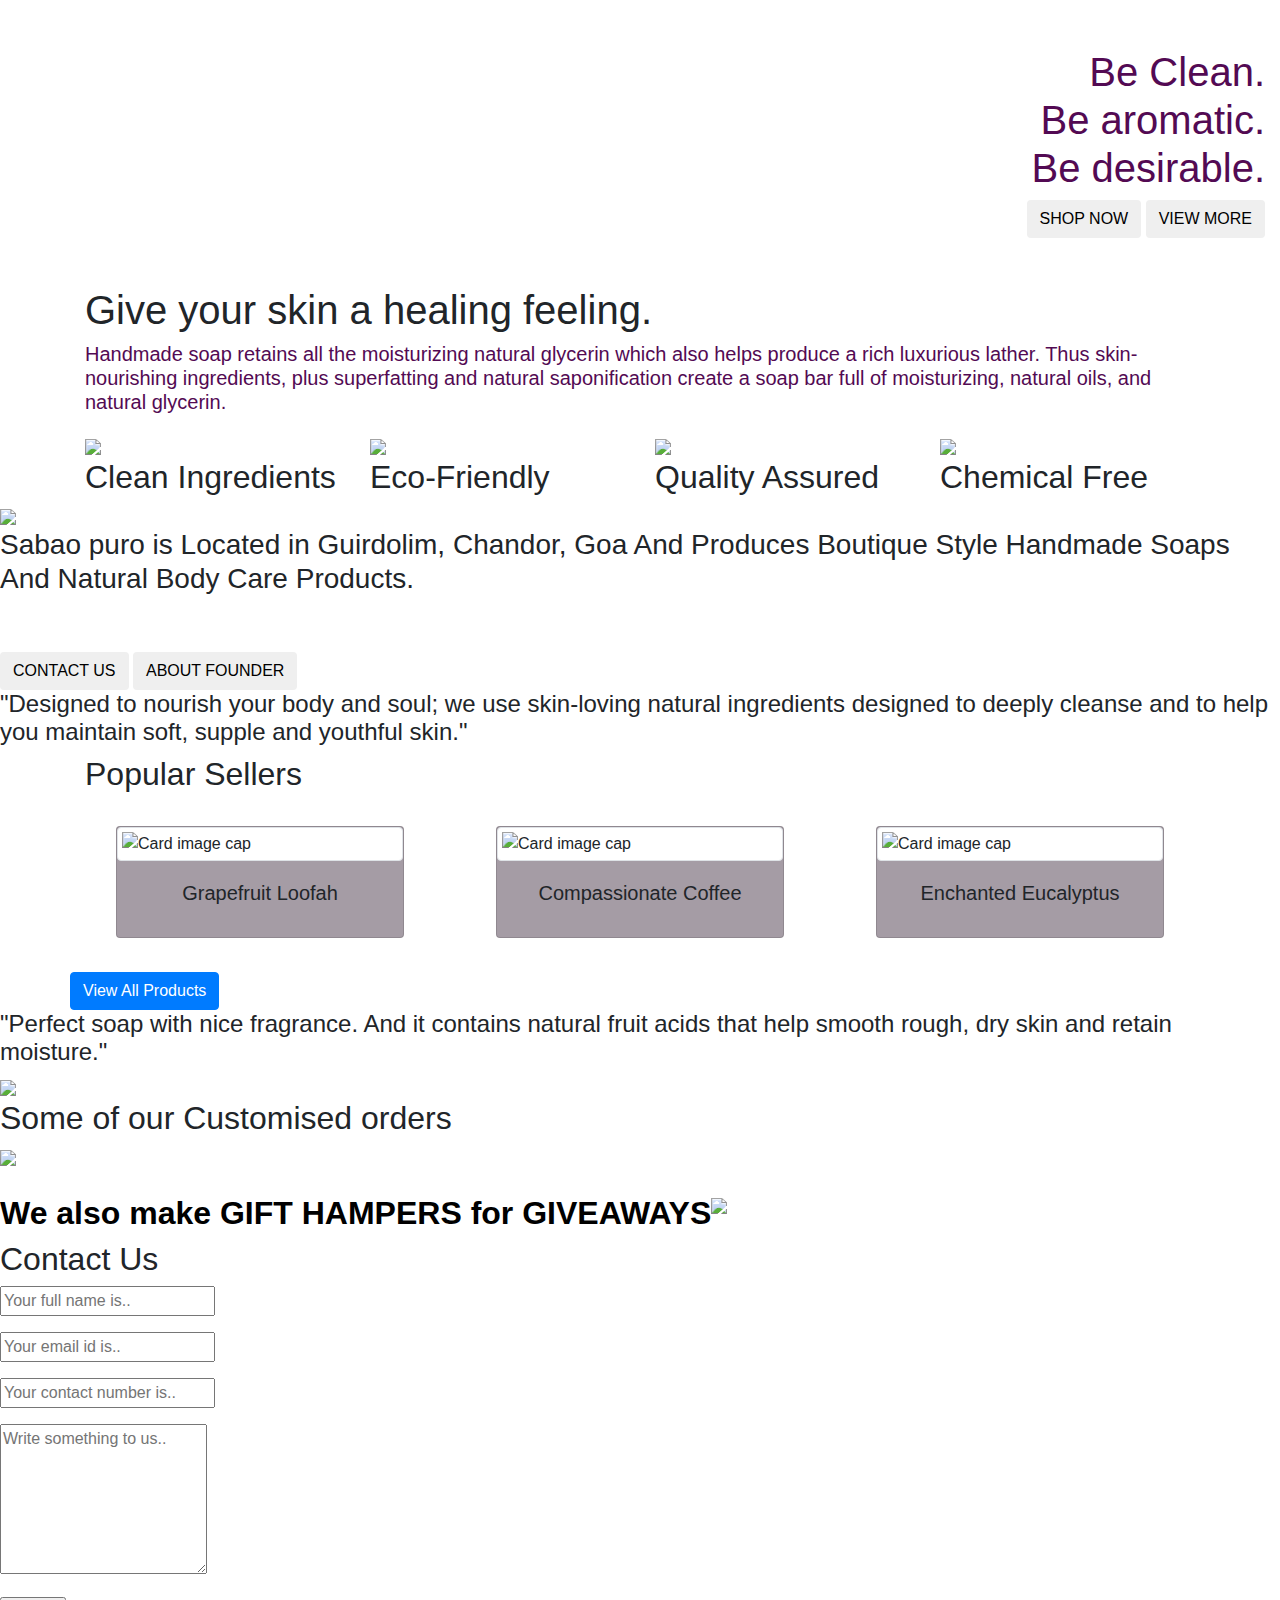
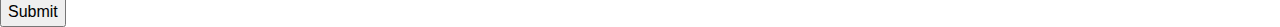
==== index.html @ 1218a459 "Update index.html" ====
<!DOCTYPE html>
<html>

<head>
    <meta charset="utf-8">
    <meta name="viewport" content="width=device-width, initial-scale=1, shrink-to-fit=no">
    <title> Sabão puro ❤</title>
    <link rel="icon" type="image/x-icon" href="Logo1-WithoutBg.png">
    <!-- CSS -->
    <link href="https://cdn.jsdelivr.net/npm/bootstrap@5.0.2/dist/css/bootstrap.min.css" rel="stylesheet"
        integrity="sha384-EVSTQN3/azprG1Anm3QDgpJLIm9Nao0Yz1ztcQTwFspd3yD65VohhpuuCOmLASjC" crossorigin="anonymous">
    <script src="https://cdn.jsdelivr.net/npm/bootstrap@5.0.2/dist/js/bootstrap.bundle.min.js"
        integrity="sha384-MrcW6ZMFYlzcLA8Nl+NtUVF0sA7MsXsP1UyJoMp4YLEuNSfAP+JcXn/tWtIaxVXM"
        crossorigin="anonymous"></script>

    <link rel="stylesheet" href="header_footer.css">
    <link rel="stylesheet" href="index.css">
    <!-- Bootstrap CSS -->
    <link rel="stylesheet" href="https://maxcdn.bootstrapcdn.com/bootstrap/4.0.0/css/bootstrap.min.css"
        integrity="sha384-Gn5384xqQ1aoWXA+058RXPxPg6fy4IWvTNh0E263XmFcJlSAwiGgFAW/dAiS6JXm" crossorigin="anonymous">


    <script src="https://code.jquery.com/jquery-3.5.1.min.js"></script>

    <script src="https://code.jquery.com/jquery-1.10.2.js"></script>

    <script>
        $(document).ready(function ()
        {
            $("#myModal").modal('show');

            $("#closing").click(function ()
            {
                $("#myModal").modal('hide');
            });

            $(function ()
            {
                $("#nav-placeholder").load("header.html");
                $("#footer-placeholder").load("footer.html");
            });
        });

    </script>
</head>

<body>


    <div id="nav-placeholder"></div>



    <!-- Modal -->
    <div id="myModal" class="modal fade">
        <div class="modal-dialog">
            <div class="modal-content">
                <div class="modal-header">
                    <button type="button" class="close" data-dismiss="modal" id="closing">&times;</button>
                </div>
                <div class="modal-body">
                    <img src="pop up.jpg" class="img-fluid" style="width: 500px;">
                </div>
            </div>
        </div>
    </div>


    <div id="promo" style="background: url('soap_bg.jpg'); ">
        <div class="container-fluid py-5"
            style="border-radius: 20px;border-width: 20px;border-style: none; text-align:right;">
            <h1 class="jumb-heading" style="  color:rgb(83, 10, 83); ">Be Clean.<br class="hiding">Be aromatic.
                <br> Be
                desirable.
            </h1>
            <a href="All_Products.html"><button type="button" class="btn">SHOP NOW</button></a>
            <a href="#products-third"><button type="button" class="btn">VIEW MORE</button></a>
        </div>

    </div>


    <section id="benefits">
        <div class="container">
            <h1 class="benefits-text">Give your skin a healing feeling.</h1>
            <h6 style="margin-bottom: 20px;  color:rgb(83, 10, 83); font-size:20px; font-weight:400;">Handmade soap
                retains all the
                moisturizing natural
                glycerin
                which also helps
                produce a rich luxurious
                lather. Thus skin-nourishing ingredients, plus superfatting and natural saponification create a soap
                bar
                full of moisturizing, natural oils, and natural glycerin.</h6>
            <div class="row">
                <div class="col-sm-3">
                    <img src="Capture12-removebg-preview.png">
                    <h2 class="benefits-small-text">Clean Ingredients</h2>
                </div>
                <div class="col-sm-3">
                    <img src="Capture13-removebg-preview.png">
                    <h2 class="benefits-small-text">Eco-Friendly</h2>
                </div>
                <div class="col-sm-3">
                    <img src="Capture14-removebg-preview.png">
                    <h2 class="benefits-small-text">Quality Assured</h2>
                </div>
                <div class="col-sm-3">
                    <img src="Capture15-removebg-preview.png">
                    <h2 class="benefits-small-text">Chemical Free</h2>
                </div>
            </div>
        </div>
    </section>


    <section id="products-first">
        <img src="Logo1-WithoutBg.png" class="img-fluid" style="width: 200px;">
        <h3 class="products-text">Sabao puro is Located in Guirdolim, Chandor, Goa And Produces Boutique Style
            Handmade
            Soaps And Natural Body
            Care
            Products.</h3><br><br>
        <a href="index.html#form"><button type="button" class="btn">CONTACT US</button></a>
        <a href="founder.html"><button type="button" class="btn">ABOUT FOUNDER</button></a>
    </section>

    <section id="products-second">
        <h4 class="products-small-text"><span class="inverted">"</span>Designed to nourish your body and soul; we
            use
            skin-loving natural
            ingredients
            designed to deeply cleanse
            and to
            help you maintain soft, supple and youthful skin.<span class="inverted">"</span></h4>
    </section>

    <section id="products-third">
        <div class="container">
            <h2 class="products-text">Popular Sellers</h2>
            <br>
            <div class="row">
                <div class="col-md-6 col-lg-4">
                    <div class="card related-cards"
                        style="width: 18rem; margin:auto; margin-bottom:10px; background-color:rgb(165, 156, 165);">
                        <img class="img-thumbnail" src="grapefruit loofah 1.PNG" alt="Card image cap">
                        <div class="card-body">
                            <h5 class="card-title" style="text-align:center;">Grapefruit Loofah</h5>
                        </div>
                    </div>
                </div>
                <div class="col-md-6 col-lg-4">
                    <div class="card related-cards"
                        style="width: 18rem; margin:auto; margin-bottom:10px; background-color:rgb(165, 156, 165);">
                        <img class="img-thumbnail" src="compassionate coffee 2.PNG" alt="Card image cap">
                        <div class="card-body">
                            <h5 class="card-title" style="text-align:center;">Compassionate Coffee</h5>
                        </div>
                    </div>
                </div>
                <div class="col-md-6 col-lg-4">
                    <div class="card related-cards"
                        style="width: 18rem; margin:auto; margin-bottom:10px; background-color:rgb(165, 156, 165);">
                        <img class="img-thumbnail" src="enchanted eucalyptus 1.PNG" alt="Card image cap">
                        <div class="card-body">
                            <h5 class="card-title" style="text-align:center;">Enchanted Eucalyptus</h5>
                        </div>
                    </div>
                </div>
            </div>
            <br>
            <div class="row ">
                <div class="text-center">
                    <a href="All_Products.html" class="btn btn-primary">View All Products</a>
                </div>
            </div>
        </div>
    </section>

    <section id="quote">
        <h4 class="products-small-text"><span class="inverted">"</span>Perfect soap with nice fragrance. And it
            contains
            natural fruit acids that help smooth rough, dry skin and retain moisture.<span class="inverted">"</span>
        </h4>
        <img src="logo_3-removebg-preview.png" class="img-fluid" style="width: 200px;">
    </section>

    <section id="carousel">
        <h2 class="products-text">Some of our Customised orders</h2>
        <div class="carousel slide " data-ride="carousel" data-interval="1500" data-pause="hover">
            <div class="carousel-inner">
                <div class="carousel-item active">
                    <img class="portfolio-image" src="1.PNG"><br><br>

                </div>
                <div class="carousel-item ">
                    <img class="portfolio-image" src="2.PNG"><br><br>

                </div>
                <div class="carousel-item ">
                    <img class="portfolio-image" src="4.PNG"><br><br>

                </div>
            </div>
        </div>
    </section>

    <section id="extra-images">
        <div class="row" style="margin: 0; padding:0;">
            <h2 class="products-text" style="color: black;"><b>We also make GIFT HAMPERS for GIVEAWAYS</b></h2>
            <div>
                <img class="img-extra img-fluid" src="3.PNG">
            </div>

        </div>
    </section>

    <section id="form">
        <h2 class="products-text">Contact Us</h2>
        <form>

            <p>
                <input type="text" id="name" placeholder="Your full name is.." required>
            </p>

            <p>
                <input type="text" id="email" placeholder="Your email id is.." required>
            </p>

            <p>
                <input type="text" id="phone" placeholder="Your contact number is.." required>
            </p>

            <p>
                <textarea id="subject" placeholder="Write something to us.." style="height:150px" required></textarea>
            </p>

            <input type="submit" value="Submit">

        </form>
        <div class="alert alert-info" role="alert" style="display: none;">
            Your message has been delivered😊!!
        </div>
    </section>


    <div id="footer-placeholder"></div>
    <!-- footer-->


    <!-- jQuery first, then Popper.js, then Bootstrap JS -->
    <script src="https://code.jquery.com/jquery-3.2.1.slim.min.js"
        integrity="sha384-KJ3o2DKtIkvYIK3UENzmM7KCkRr/rE9/Qpg6aAZGJwFDMVNA/GpGFF93hXpG5KkN" crossorigin="anonymous">
        </script>
    <script src="https://cdnjs.cloudflare.com/ajax/libs/popper.js/1.12.9/umd/popper.min.js"
        integrity="sha384-ApNbgh9B+Y1QKtv3Rn7W3mgPxhU9K/ScQsAP7hUibX39j7fakFPskvXusvfa0b4Q" crossorigin="anonymous">
        </script>
    <script src="https://maxcdn.bootstrapcdn.com/bootstrap/4.0.0/js/bootstrap.min.js"
        integrity="sha384-JZR6Spejh4U02d8jOt6vLEHfe/JQGiRRSQQxSfFWpi1MquVdAyjUar5+76PVCmYl" crossorigin="anonymous">
        </script>
    <script src="https://ajax.googleapis.com/ajax/libs/jquery/3.5.1/jquery.min.js"></script>

    <script>
        $(document).ready(function ()
        {
            $("form").submit(function (e)
            {
                e.preventDefault();
                $(".alert").show();
                $(".alert").fadeOut(3000);
                $("#name").val("");
                $("#email").val("");
                $("#phone").val("");
                $("#subject").val("");
            });

        });
    </script>

</body>

</html>
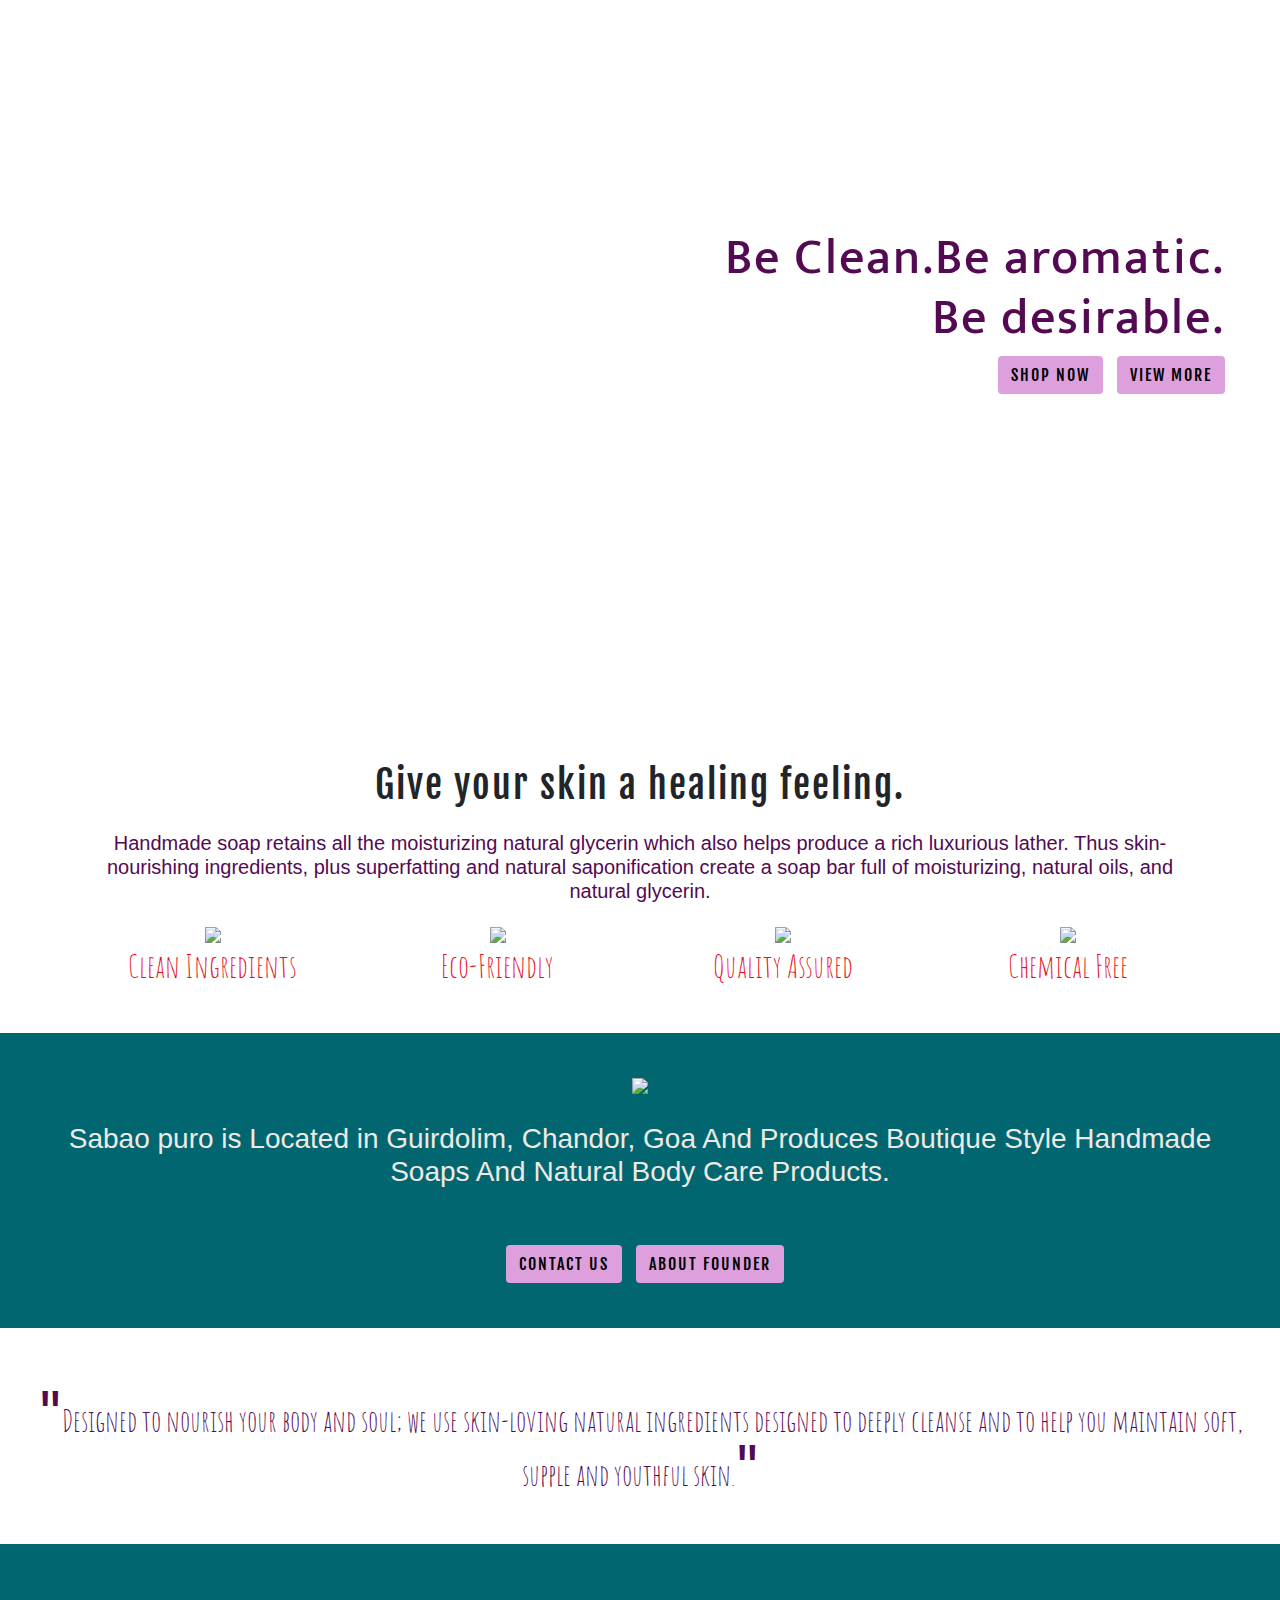
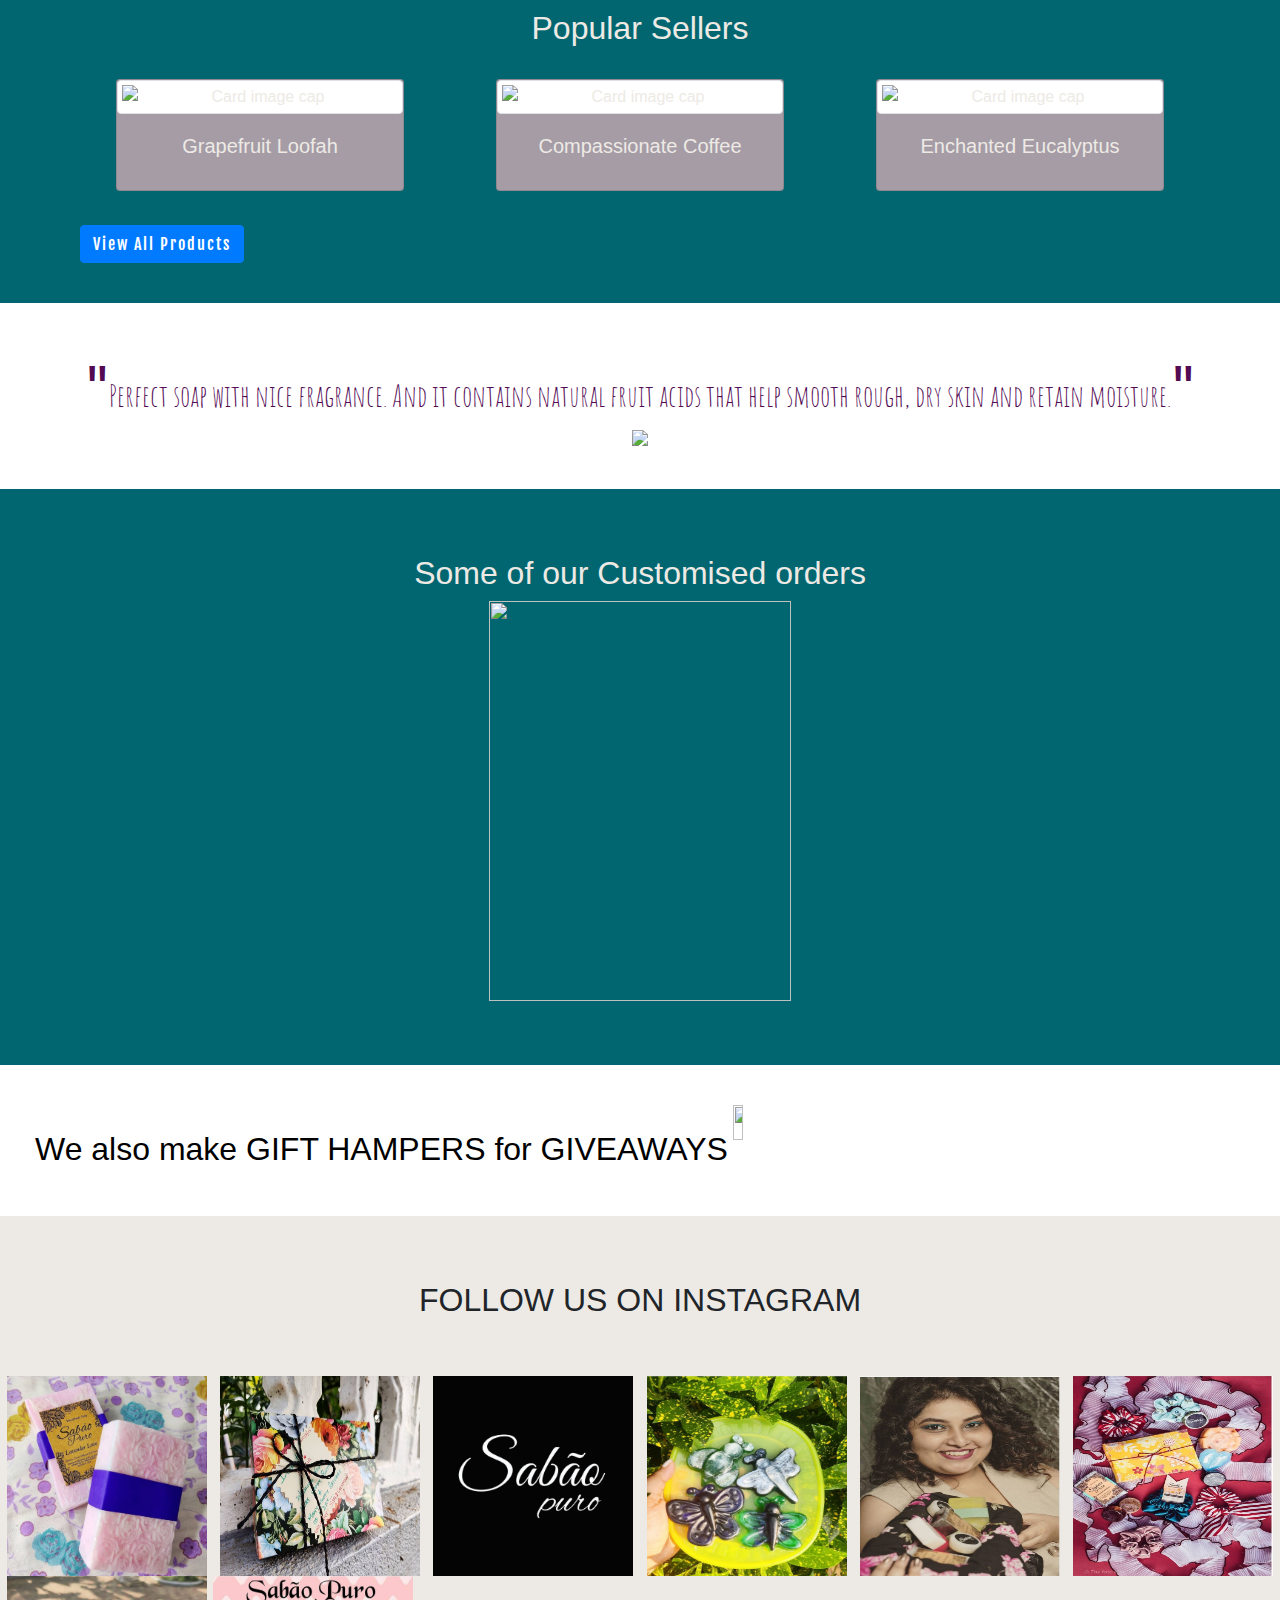
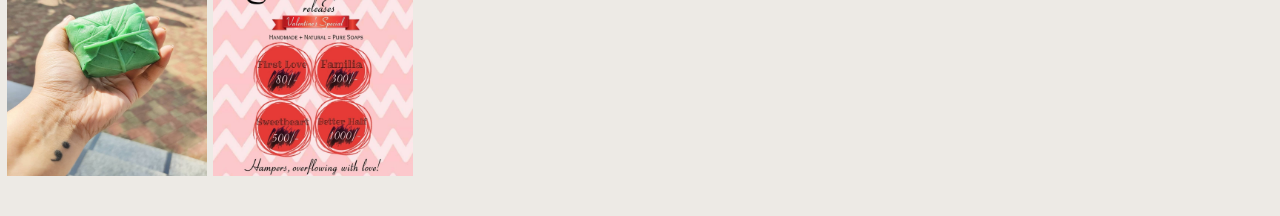
==== commit 63b3da96: "Add files via upload" ====
--- a/index.html
+++ b/index.html
@@ -18,6 +18,9 @@
     <!-- Bootstrap CSS -->
     <link rel="stylesheet" href="https://maxcdn.bootstrapcdn.com/bootstrap/4.0.0/css/bootstrap.min.css"
         integrity="sha384-Gn5384xqQ1aoWXA+058RXPxPg6fy4IWvTNh0E263XmFcJlSAwiGgFAW/dAiS6JXm" crossorigin="anonymous">
+
+
+
 
 
     <script src="https://code.jquery.com/jquery-3.5.1.min.js"></script>
@@ -121,8 +124,8 @@
             Soaps And Natural Body
             Care
             Products.</h3><br><br>
-        <a href="index.html#form"><button type="button" class="btn">CONTACT US</button></a>
-        <a href="founder.html"><button type="button" class="btn">ABOUT FOUNDER</button></a>
+        <a href="index.html#form"><button type="button" class="btn" style="margin-bottom: 5px;">CONTACT US</button></a>
+        <a href="founder.html"><button type="button" class="btn" style="margin-bottom: 5px;">ABOUT FOUNDER</button></a>
     </section>
 
     <section id="products-second">
@@ -215,34 +218,39 @@
         </div>
     </section>
 
-    <section id="form">
-        <h2 class="products-text">Contact Us</h2>
-        <form>
-
-            <p>
-                <input type="text" id="name" placeholder="Your full name is.." required>
-            </p>
-
-            <p>
-                <input type="text" id="email" placeholder="Your email id is.." required>
-            </p>
-
-            <p>
-                <input type="text" id="phone" placeholder="Your contact number is.." required>
-            </p>
-
-            <p>
-                <textarea id="subject" placeholder="Write something to us.." style="height:150px" required></textarea>
-            </p>
-
-            <input type="submit" value="Submit">
-
-        </form>
-        <div class="alert alert-info" role="alert" style="display: none;">
-            Your message has been delivered😊!!
-        </div>
-    </section>
-
+
+    <section id="gallery">
+        <h2 class="products-text">FOLLOW US ON INSTAGRAM</h2>
+        <div class="container-fluid" style="padding: 0 !important;">
+            <br><br>
+            <div class="row gallery" style="margin: 0px !important;">
+                <div class="col-lg-2 col-md-3 col-sm-3 col-6" style="padding: 0 !important;">
+                    <img src="ss 1.jpg" class="img-gallery">
+                </div>
+                <div class="col-lg-2 col-md-3 col-sm-3 col-6" style="padding: 0 !important;">
+                    <img src="ss 2.jpg" class="img-gallery">
+                </div>
+                <div class="col-lg-2 col-md-3 col-sm-3 col-6" style="padding: 0 !important;">
+                    <img src="ss 3.jpg" class="img-gallery">
+                </div>
+                <div class="col-lg-2 col-md-3 col-sm-3 col-6" style="padding: 0 !important;">
+                    <img src="ss 4.jpg" class="img-gallery">
+                </div>
+                <div class="col-lg-2 col-md-3 col-sm-3 col-6" style="padding: 0 !important;">
+                    <img src="ss 5.jpg" class="img-gallery">
+                </div>
+                <div class="col-lg-2 col-md-3 col-sm-3 col-6" style="padding: 0 !important;">
+                    <img src="ss 6.jpg" class="img-gallery">
+                </div>
+                <div class="col-lg-2 col-md-3 col-sm-3 col-6" style="padding: 0 !important;">
+                    <img src="ss 7.jpg" class="img-gallery">
+                </div>
+                <div class="col-lg-1 col-md-3 col-sm-3 col-6" style="padding: 0 !important;">
+                    <img src="ss 8.jpg" class="img-gallery ">
+                </div>
+            </div>
+        </div>
+    </section>
 
     <div id="footer-placeholder"></div>
     <!-- footer-->
@@ -259,7 +267,7 @@
         integrity="sha384-JZR6Spejh4U02d8jOt6vLEHfe/JQGiRRSQQxSfFWpi1MquVdAyjUar5+76PVCmYl" crossorigin="anonymous">
         </script>
     <script src="https://ajax.googleapis.com/ajax/libs/jquery/3.5.1/jquery.min.js"></script>
-
+    <script src="https://cdnjs.cloudflare.com/ajax/libs/baguettebox.js/1.11.1/baguetteBox.min.js"></script>
     <script>
         $(document).ready(function ()
         {
@@ -279,4 +287,4 @@
 
 </body>
 
-</html>
+</html>--- a/index.css
+++ b/index.css
@@ -0,0 +1,262 @@
+
+/* font-family: 'Amatic SC', cursive;
+font-family: 'Fjalla One', sans-serif; */
+
+@import url('https://fonts.googleapis.com/css2?family=Amatic+SC:wght@700&family=Fjalla+One&family=Mukta:wght@800&display=swap');
+
+
+#promo {
+  padding: 80px 40px 40px 40px!important;
+  background: url("soap_bg.jpg");
+  height: 700px !important;
+  background-repeat: no-repeat;
+  background-size: cover;
+}
+
+
+.jumb-heading{
+  font-family: 'Mukta', sans-serif;
+  letter-spacing: 2px;
+  font-size: 50px;
+  margin-top: 100px;
+}
+
+.btn{
+  font-family: 'Fjalla One', sans-serif;
+  letter-spacing: 2px;
+  margin: auto;
+  padding: 8px 20px;
+  background-color: plum;
+  margin-left: 10px;
+}
+
+#benefits{
+  background: url(images-bg.jpg);
+  background-repeat: no-repeat;
+  background-attachment: fixed;
+  background-size: cover;
+  background-size: 100% 100%;
+  padding:40px 35px; 
+  text-align:center;
+}
+
+.benefits-text{
+  font-family: 'Fjalla One', sans-serif;
+  margin: 45px 0px;
+  font-weight: 300;
+  letter-spacing: 2px;
+  line-height: 0.5px;
+  font-size:3vw;
+}
+
+.benefits-small-text{
+  font-family: 'Amatic SC', cursive;
+  color:#e60f21;
+}
+
+.hiding{
+  display: none;
+}
+
+
+#products-first{
+  background-color: #026670;
+  padding:40px 35px ; 
+  text-align:center;
+  color: #EDEAE5;
+}
+
+.products-text{
+  margin-top: 25px;
+  font-weight: lighter !important;
+}
+
+.products-small-text{
+  margin-top: 20px;
+  font-family: 'Amatic SC', cursive;
+  color:rgb(83, 10, 83);
+  font-size: 30px;
+  font-weight: 300 !important;
+}
+
+.inverted{
+  font-size:45px ;
+  font-family: 'Fjalla One', sans-serif;
+}
+
+
+#products-second{
+  background: url(images-bg.jpg);
+  background-repeat: no-repeat;
+  background-attachment: fixed;
+  background-size: cover;
+  padding:40px 35px ; 
+  text-align:center;
+  color: #EDEAE5;
+}
+
+#products-third{
+  background-color: #026670;
+  padding:40px 35px ; 
+  text-align:center;
+  color: #EDEAE5;
+}
+
+#quote{
+  background: url(images-bg.jpg);
+  background-repeat: no-repeat;
+  background-attachment: fixed;
+  background-size: cover;
+  text-align:center;
+  padding:40px 35px ; 
+}
+
+#carousel{
+  text-align:center;
+  padding:40px 35px ; 
+  background-color: #026670;
+  color: #EDEAE5;
+}
+
+.portfolio-image{
+  width:50%;
+  height:400px;
+}
+
+#extra-images{
+  text-align:center !important;
+  padding:40px 35px ; 
+  background: url(images-bg.jpg);
+  background-repeat: no-repeat;
+  background-attachment: fixed;
+  background-size: cover;
+  color: #EDEAE5;
+  background-size: 100% 100%;
+  
+}
+
+.img-extra{
+  width: 70%;
+  height: 70% !important;
+}
+
+#gallery{
+  text-align: center;
+  padding:40px 0px; 
+  background-color: #EDEAE5;
+}
+
+.img-gallery{
+  width: 200px;
+  height: 200px;
+}
+
+@media(max-width:1200px){
+  .img-gallery{
+    width: 170px;
+    height: 170px;
+  }
+}
+
+input, textarea{
+  width: 60% !important;
+}
+
+@media (max-width: 990px) {
+  #products-third{
+    padding:40px 10px; 
+  }
+  #carousel{
+    padding:40px 10px; 
+
+  }
+  .portfolio-image{
+    width:100%;
+  }
+
+  input, textarea{
+    width: 90% !important;
+  }
+
+  .img-gallery{
+    width: 190px;
+    height: 190px;
+  }
+}
+
+
+@media(max-width : 770px){
+  .benefits-text{
+    font-weight: 500;
+    font-size: 22px;
+    letter-spacing: 1px;
+  }
+  #benefits, #product-first, #product-second, #product-third, #gallery, #extra-images, #carousel, #quote{
+    padding: 40px 10px;
+  }
+
+  #benefits{
+    background: linear-gradient(rgb(218, 87, 109), white);
+  }
+  .hiding{
+    display: block;
+  }
+  .jumb-heading{
+    letter-spacing: 2px;
+    font-size: 40px;
+  }
+
+  .img-gallery{
+    width: 150px;
+    height: 150px;
+  }
+}
+
+@media(max-width: 400px){
+  .jumb-heading{
+    font-size: 35px;
+  }
+}
+
+@media(max-width: 570px){
+  .img-gallery{
+    width: 200px;
+    height: 200px;
+  }
+}
+@media(max-width: 425px){
+  .img-gallery{
+    width: 170px;
+    height: 170px;
+  }
+}
+
+input[type=text], select, textarea {
+  width: 100%; /* Full width */
+  padding: 12px; /* Some padding */
+  border: 1px solid #ccc; /* Gray border */
+  border-radius: 4px; /* Rounded borders */
+  box-sizing: border-box; /* Make sure that padding and width stays in place */
+  margin-top: 6px; /* Add a top margin */
+  margin-bottom: 16px; /* Bottom margin */
+  resize: vertical /* Allow the user to vertically resize the textarea (not horizontally) */
+}
+
+/* Style the submit button with a specific background color etc */
+input[type=submit] {
+  background-color: #04AA6D;
+  color: white;
+  padding: 12px 20px;
+  border: none;
+  border-radius: 4px;
+  cursor: pointer;
+}
+
+/* When moving the mouse over the submit button, add a darker green color */
+input[type=submit]:hover {
+  background-color: #45a049;
+}
+
+
+
+
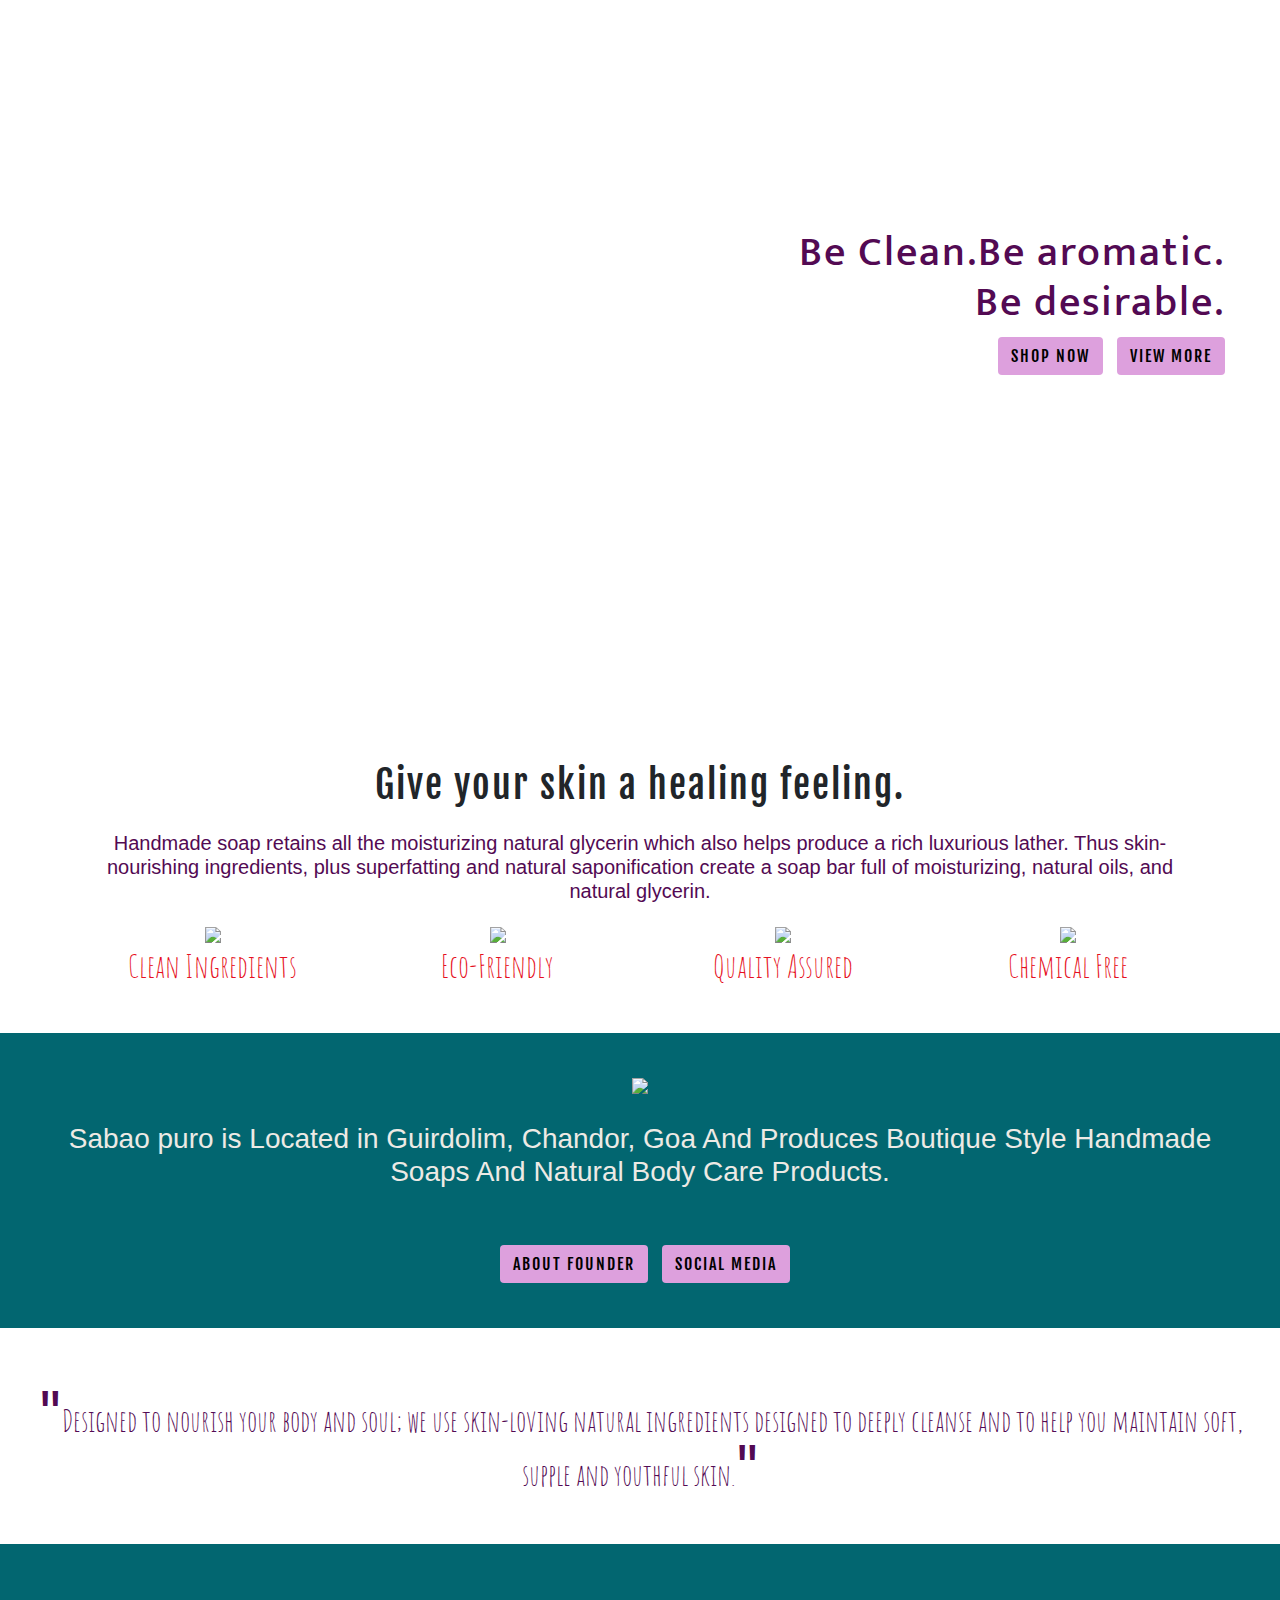
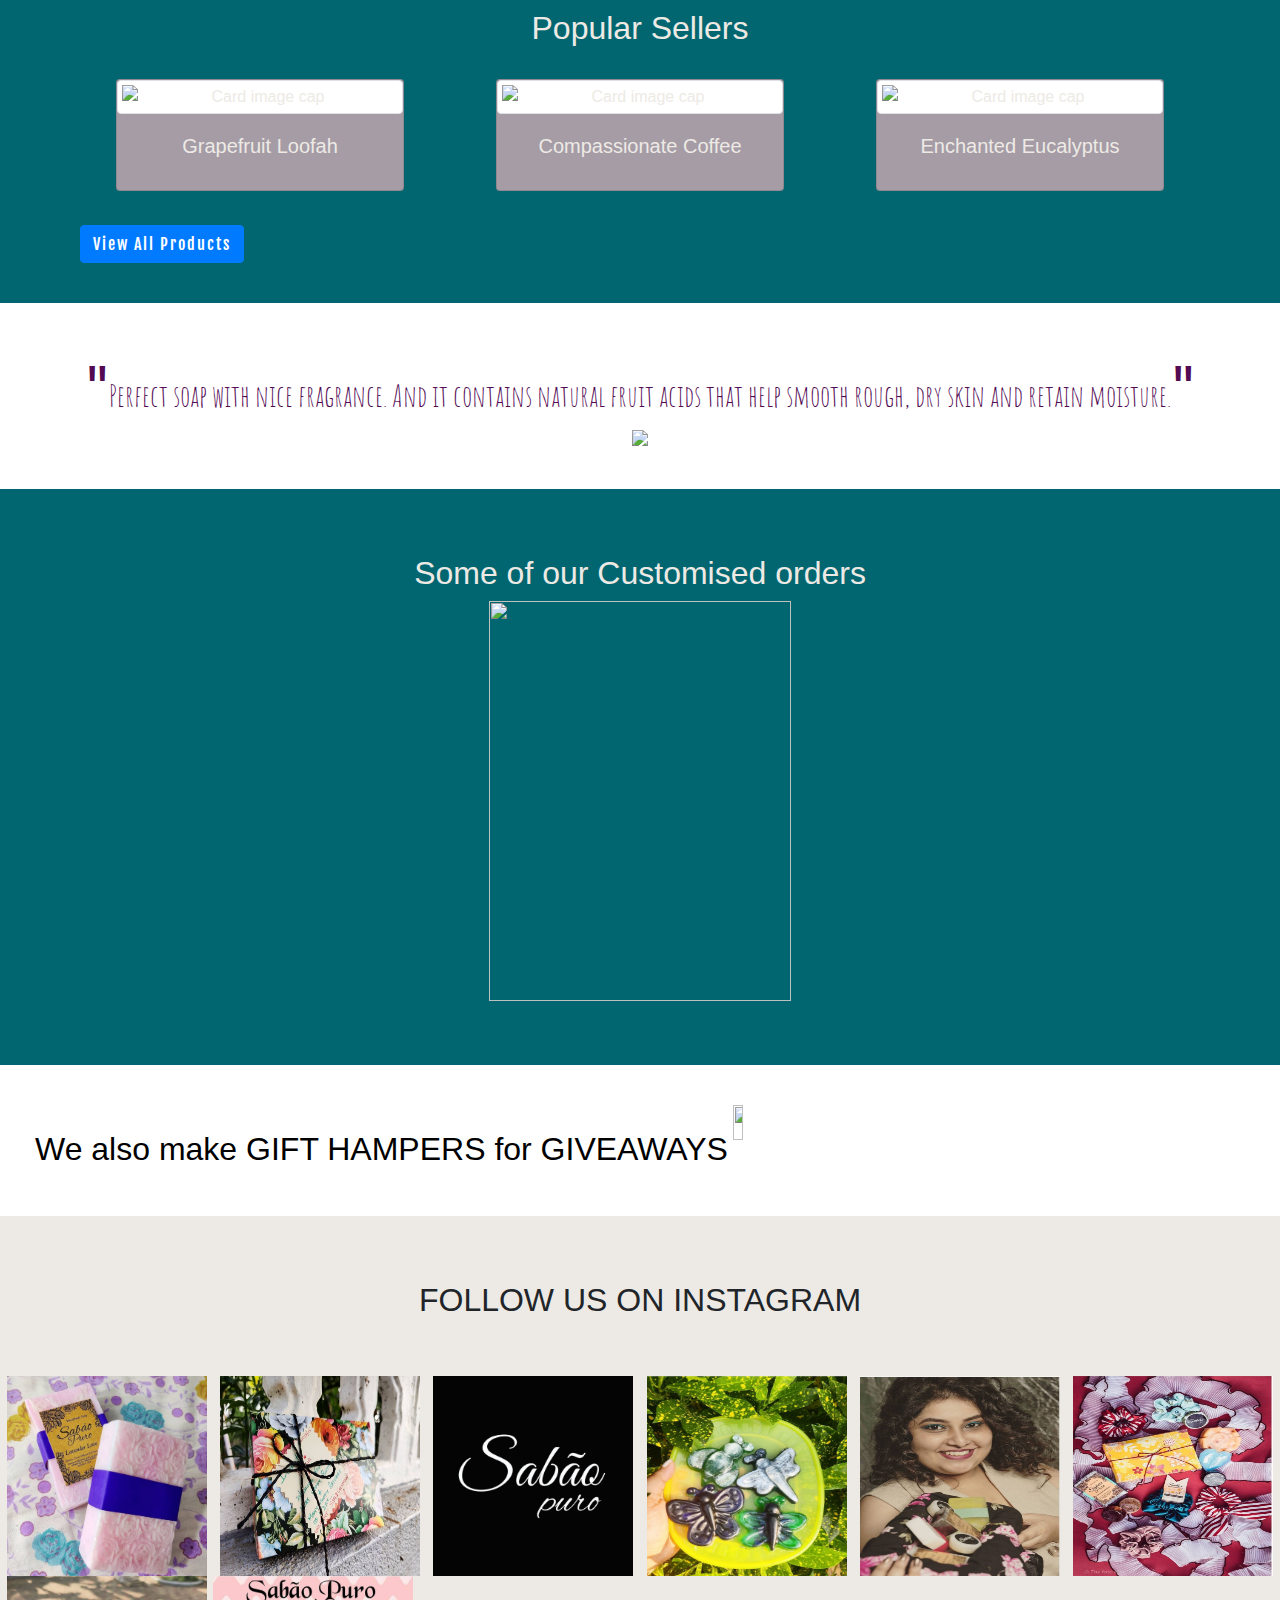
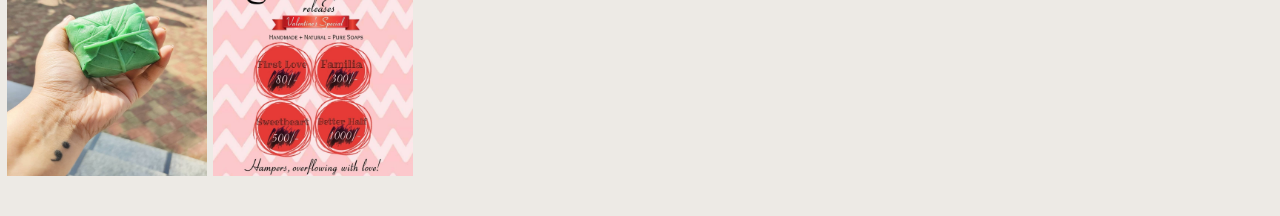
==== commit 012fcc5b: "Update index.html" ====
--- a/index.html
+++ b/index.html
@@ -72,7 +72,7 @@
     <div id="promo" style="background: url('soap_bg.jpg'); ">
         <div class="container-fluid py-5"
             style="border-radius: 20px;border-width: 20px;border-style: none; text-align:right;">
-            <h1 class="jumb-heading" style="  color:rgb(83, 10, 83); ">Be Clean.<br class="hiding">Be aromatic.
+            <h1 class="jumb-heading" style="  color:rgb(83, 10, 83); font-size:42px;">Be Clean.<br class="hiding">Be aromatic.
                 <br> Be
                 desirable.
             </h1>
@@ -124,8 +124,8 @@
             Soaps And Natural Body
             Care
             Products.</h3><br><br>
-        <a href="index.html#form"><button type="button" class="btn" style="margin-bottom: 5px;">CONTACT US</button></a>
         <a href="founder.html"><button type="button" class="btn" style="margin-bottom: 5px;">ABOUT FOUNDER</button></a>
+        <a href="#footer-placeholder"><button type="button" class="btn" style="margin-bottom: 5px;">SOCIAL MEDIA</button></a>
     </section>
 
     <section id="products-second">
@@ -268,23 +268,6 @@
         </script>
     <script src="https://ajax.googleapis.com/ajax/libs/jquery/3.5.1/jquery.min.js"></script>
     <script src="https://cdnjs.cloudflare.com/ajax/libs/baguettebox.js/1.11.1/baguetteBox.min.js"></script>
-    <script>
-        $(document).ready(function ()
-        {
-            $("form").submit(function (e)
-            {
-                e.preventDefault();
-                $(".alert").show();
-                $(".alert").fadeOut(3000);
-                $("#name").val("");
-                $("#email").val("");
-                $("#phone").val("");
-                $("#subject").val("");
-            });
-
-        });
-    </script>
-
 </body>
 
-</html>+</html>
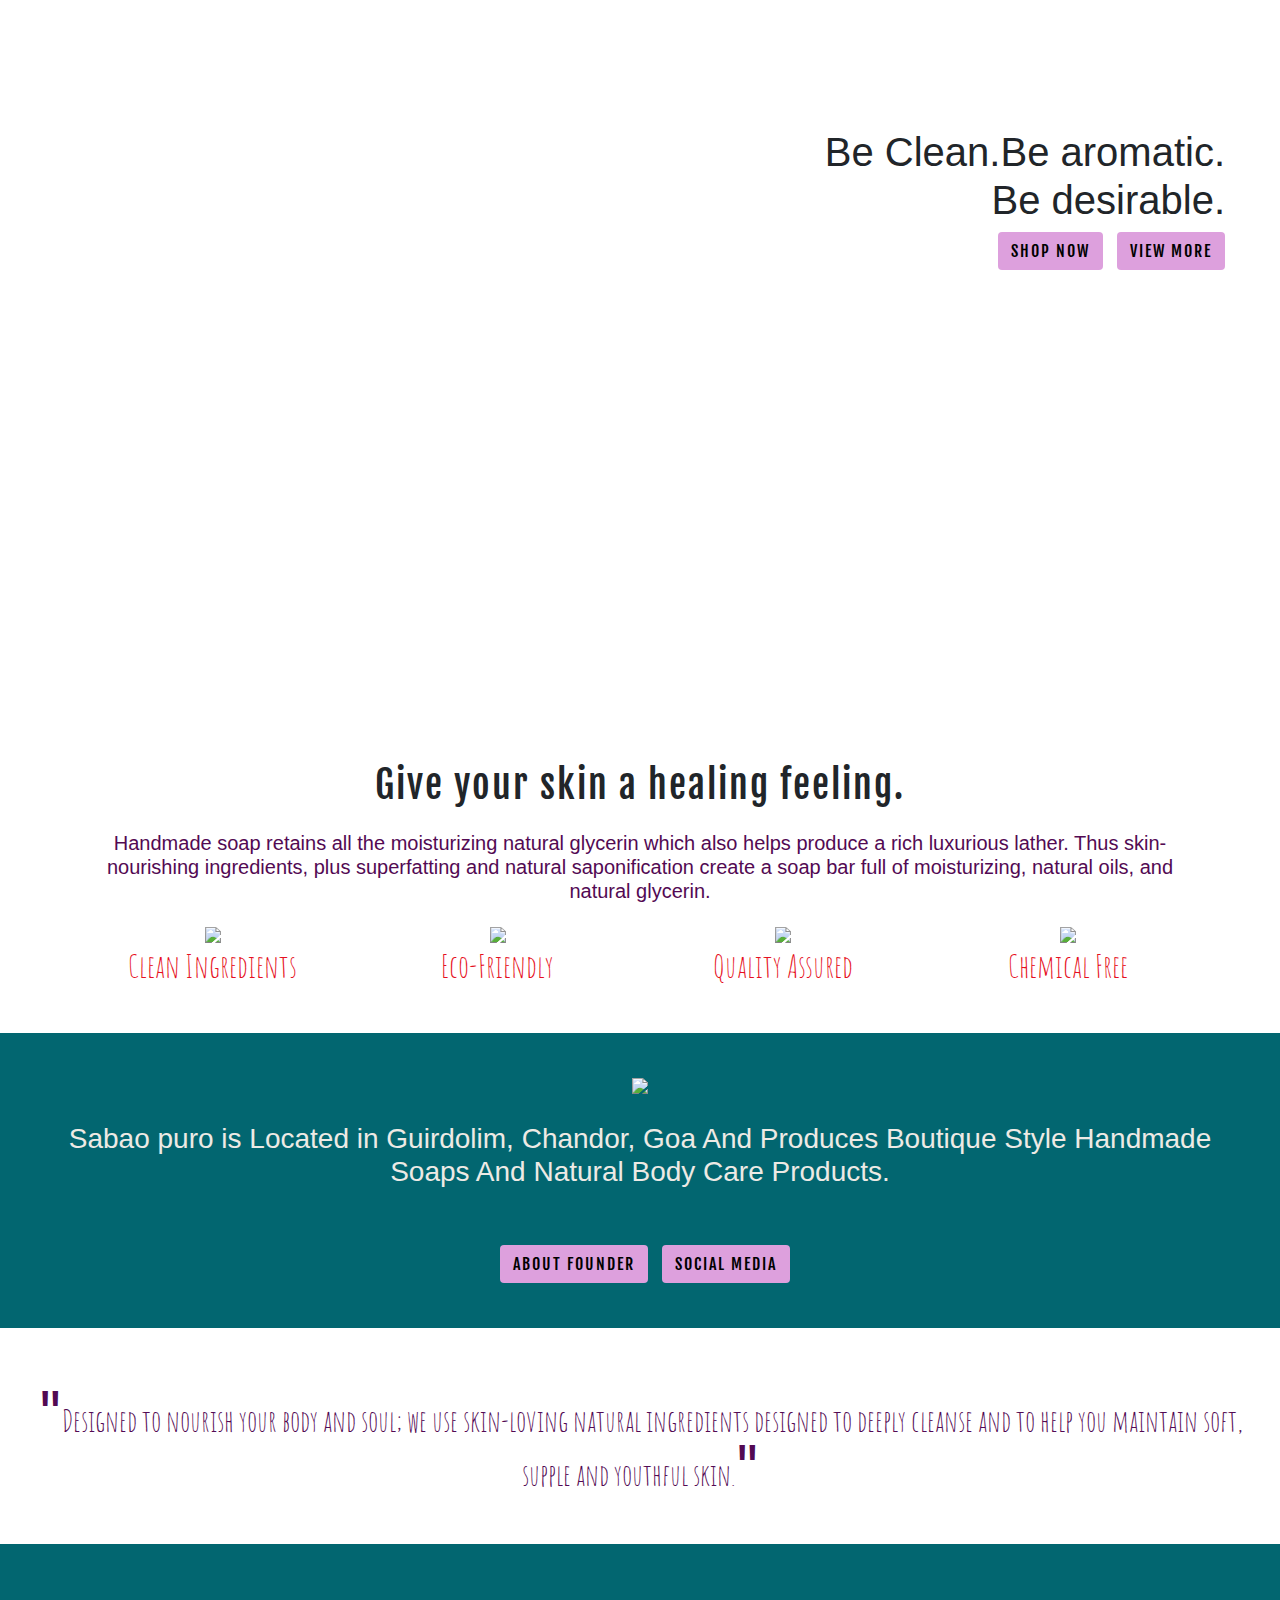
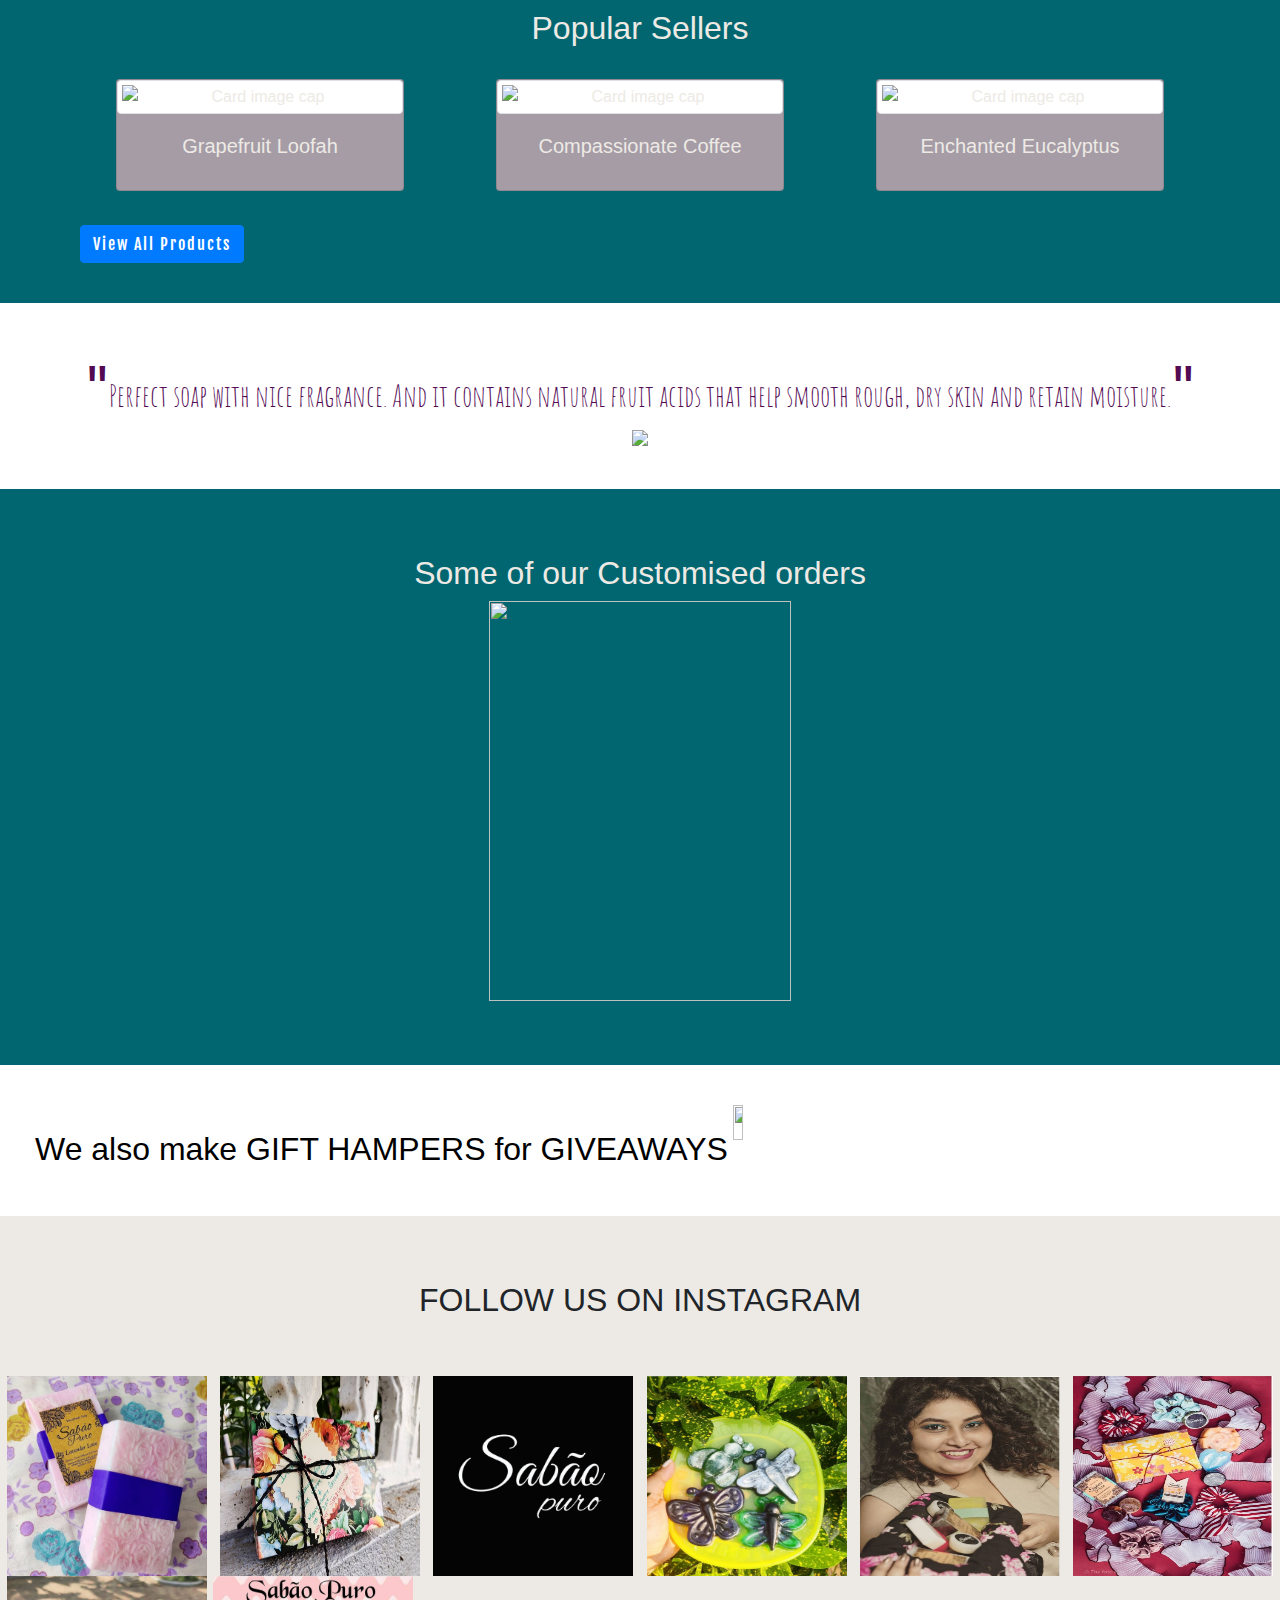
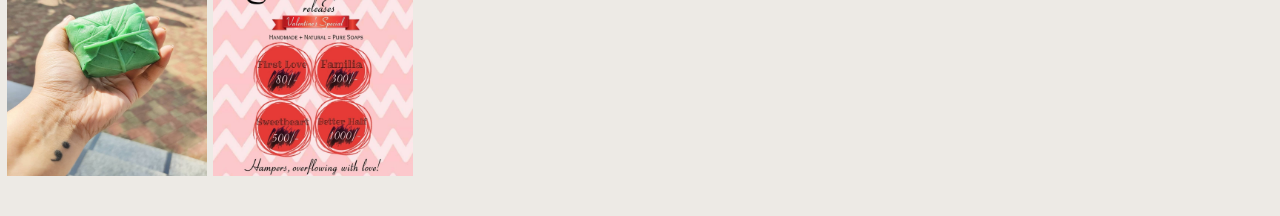
==== commit e95c3cf0: "Update index.html" ====
--- a/index.html
+++ b/index.html
@@ -72,7 +72,7 @@
     <div id="promo" style="background: url('soap_bg.jpg'); ">
         <div class="container-fluid py-5"
             style="border-radius: 20px;border-width: 20px;border-style: none; text-align:right;">
-            <h1 class="jumb-heading" style="  color:rgb(83, 10, 83); font-size:42px;">Be Clean.<br class="hiding">Be aromatic.
+            <h1 class="text">Be Clean.<br class="hiding">Be aromatic.
                 <br> Be
                 desirable.
             </h1>
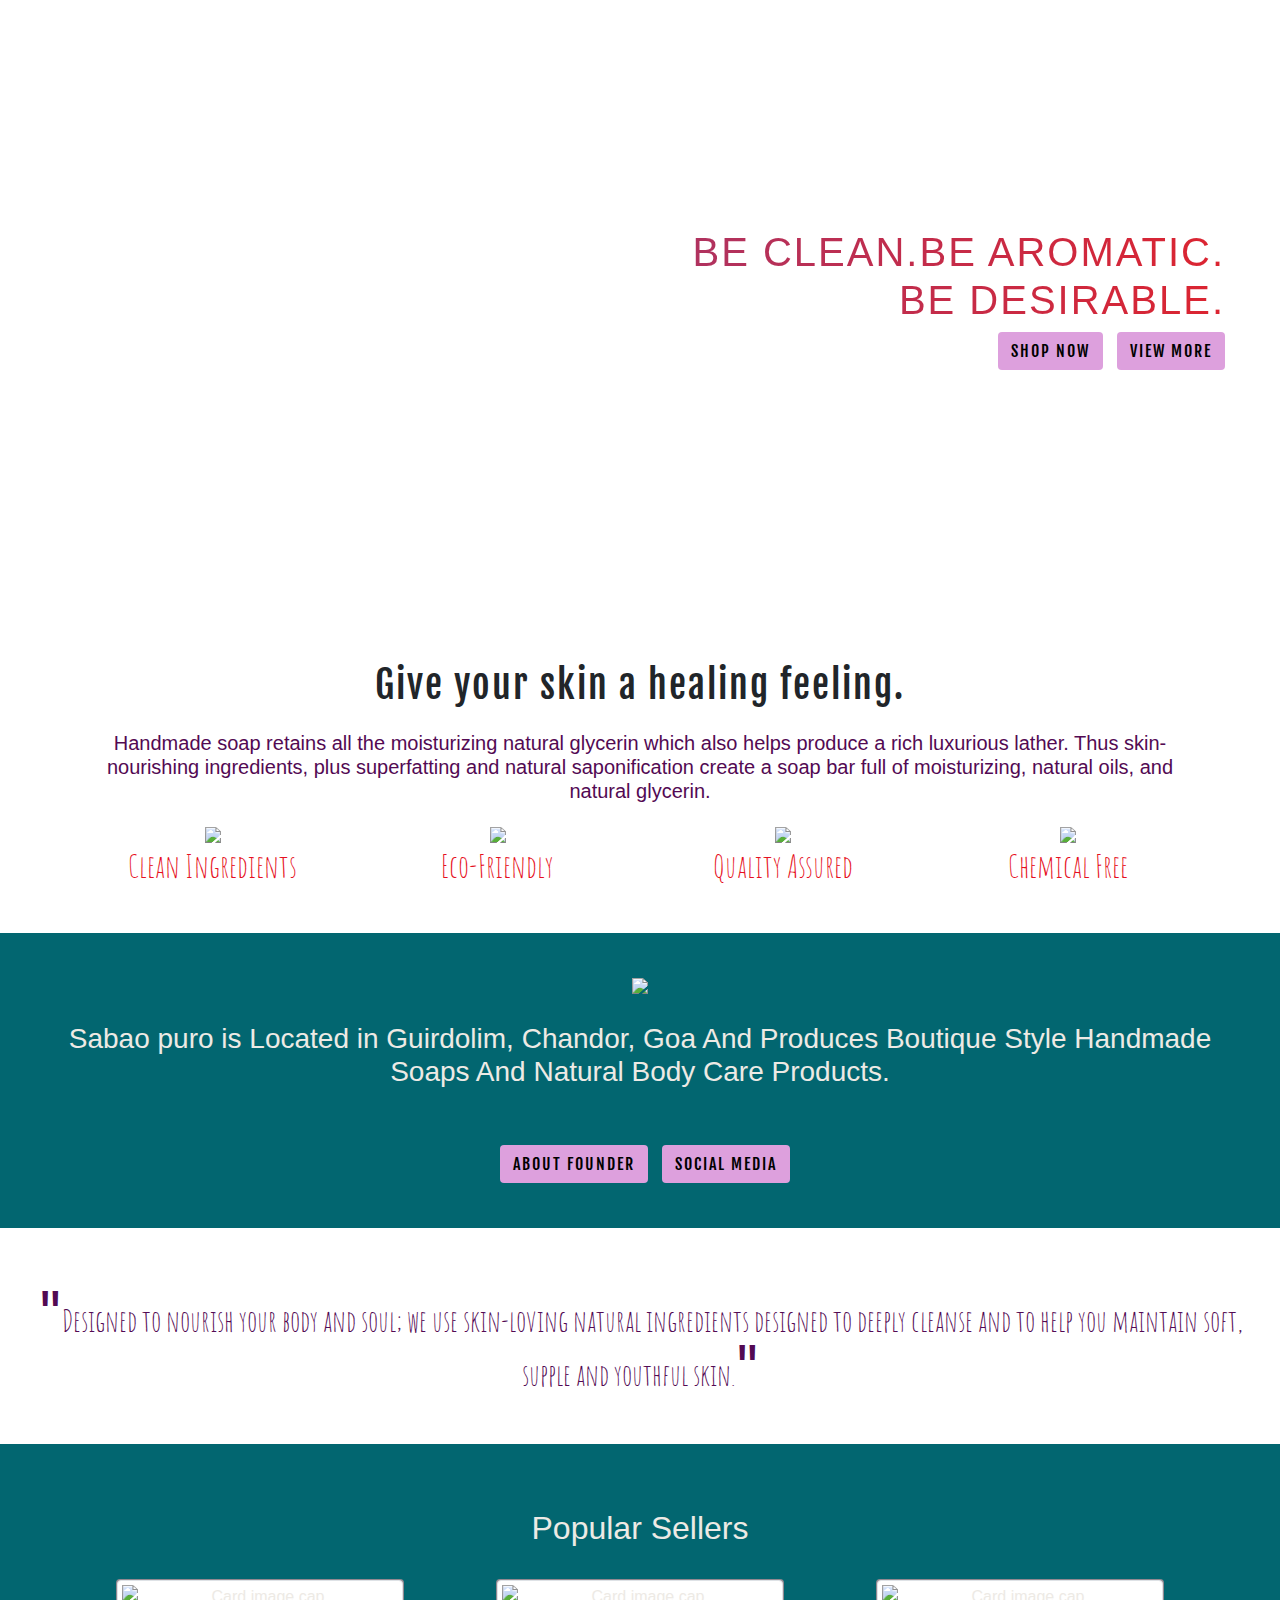
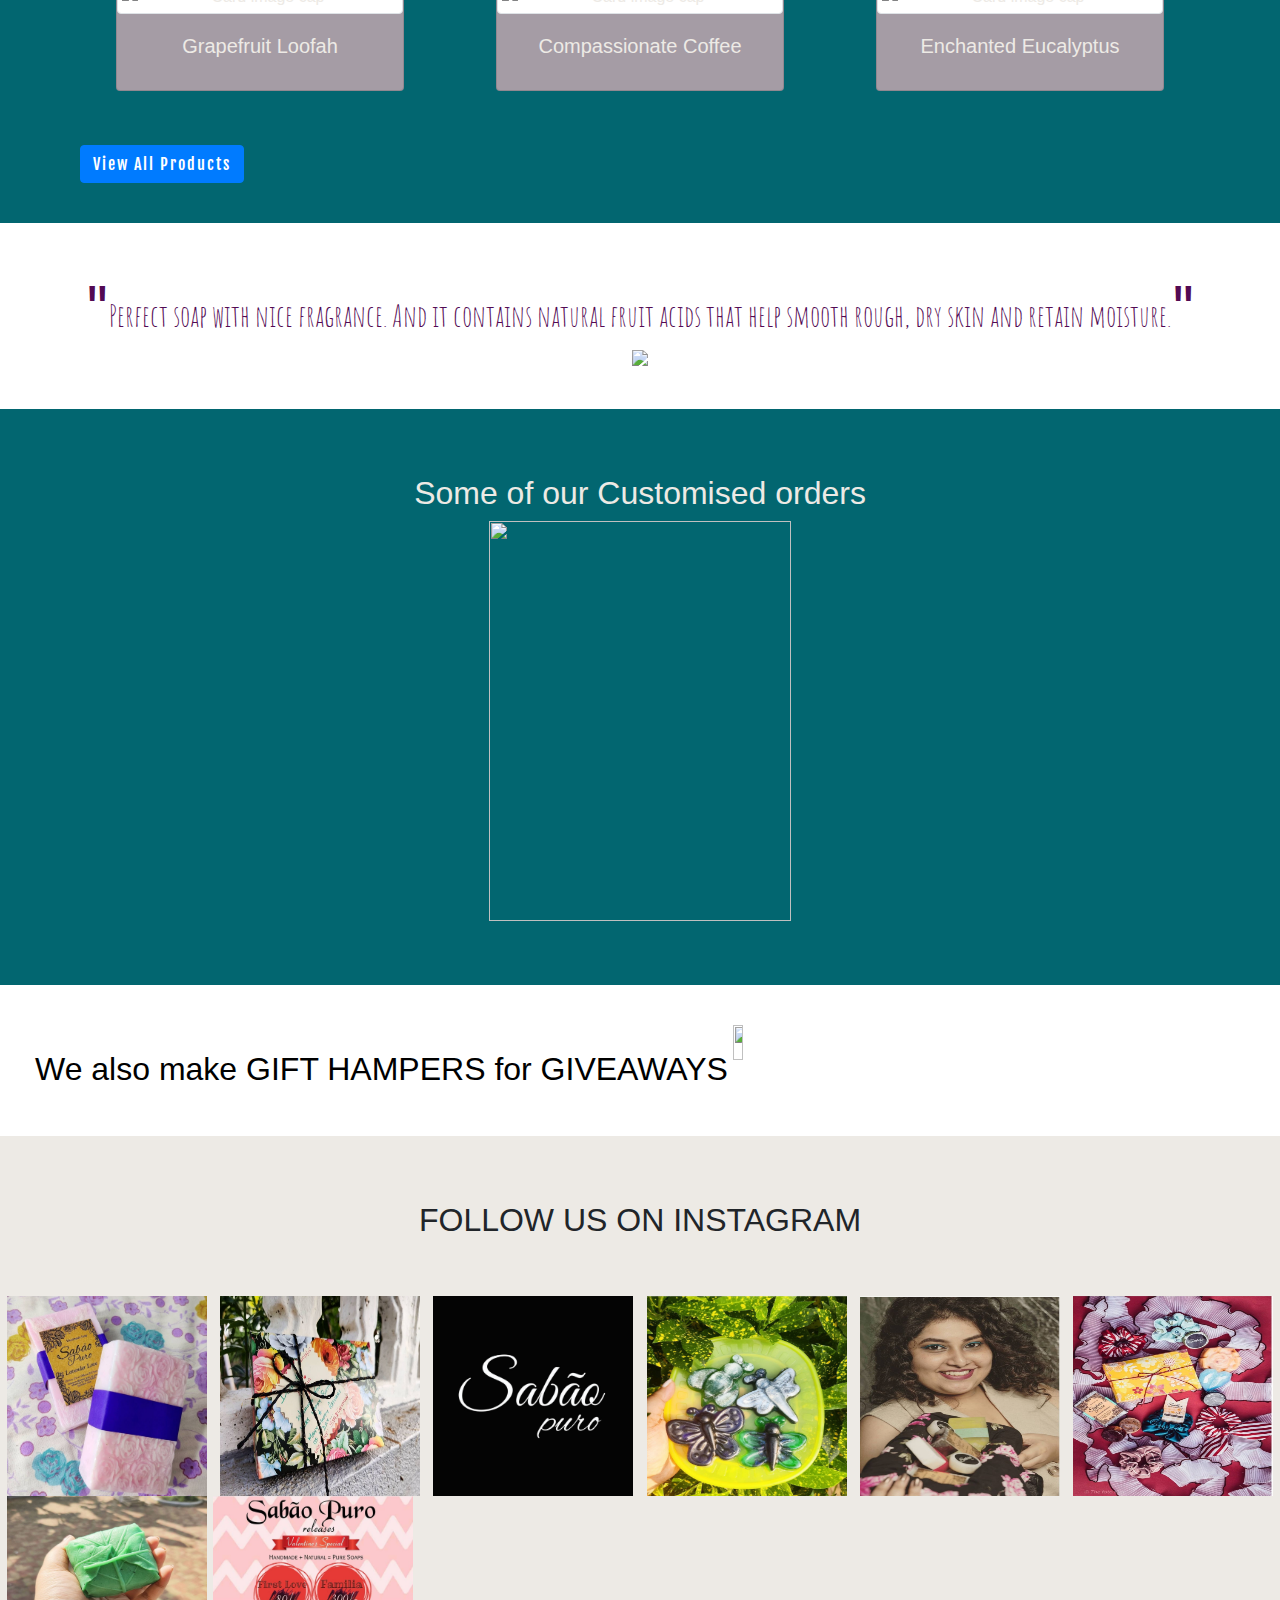
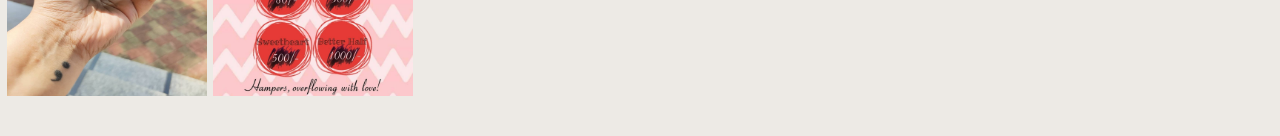
==== commit bdbe3279: "Update index.html" ====
--- a/index.html
+++ b/index.html
@@ -145,7 +145,7 @@
             <div class="row">
                 <div class="col-md-6 col-lg-4">
                     <div class="card related-cards"
-                        style="width: 18rem; margin:auto; margin-bottom:10px; background-color:rgb(165, 156, 165);">
+                        style="width: 18rem; margin:auto; margin-bottom:30px; background-color:rgb(165, 156, 165);">
                         <img class="img-thumbnail" src="grapefruit loofah 1.PNG" alt="Card image cap">
                         <div class="card-body">
                             <h5 class="card-title" style="text-align:center;">Grapefruit Loofah</h5>
@@ -154,7 +154,7 @@
                 </div>
                 <div class="col-md-6 col-lg-4">
                     <div class="card related-cards"
-                        style="width: 18rem; margin:auto; margin-bottom:10px; background-color:rgb(165, 156, 165);">
+                        style="width: 18rem; margin:auto; margin-bottom:30px; background-color:rgb(165, 156, 165);">
                         <img class="img-thumbnail" src="compassionate coffee 2.PNG" alt="Card image cap">
                         <div class="card-body">
                             <h5 class="card-title" style="text-align:center;">Compassionate Coffee</h5>
@@ -163,7 +163,7 @@
                 </div>
                 <div class="col-md-6 col-lg-4">
                     <div class="card related-cards"
-                        style="width: 18rem; margin:auto; margin-bottom:10px; background-color:rgb(165, 156, 165);">
+                        style="width: 18rem; margin:auto; margin-bottom:30px; background-color:rgb(165, 156, 165);">
                         <img class="img-thumbnail" src="enchanted eucalyptus 1.PNG" alt="Card image cap">
                         <div class="card-body">
                             <h5 class="card-title" style="text-align:center;">Enchanted Eucalyptus</h5>
--- a/index.css
+++ b/index.css
@@ -8,11 +8,23 @@
 #promo {
   padding: 80px 40px 40px 40px!important;
   background: url("soap_bg.jpg");
-  height: 700px !important;
-  background-repeat: no-repeat;
-  background-size: cover;
-}
-
+  height: 600px;
+  background-repeat: no-repeat;
+  background-size: cover;
+}
+.text {
+	text-transform: uppercase;
+	background: linear-gradient(to right, #7b4397 0%, #dc2430 100%);
+	-webkit-background-clip: text;
+	-webkit-text-fill-color: transparent;
+         margin-top: 100px;
+         letter-spacing: 2px;
+	font: {
+		size: 25vw;
+		family:'Amatic SC', cursive;
+	};
+     
+}
 
 .jumb-heading{
   font-family: 'Mukta', sans-serif;
